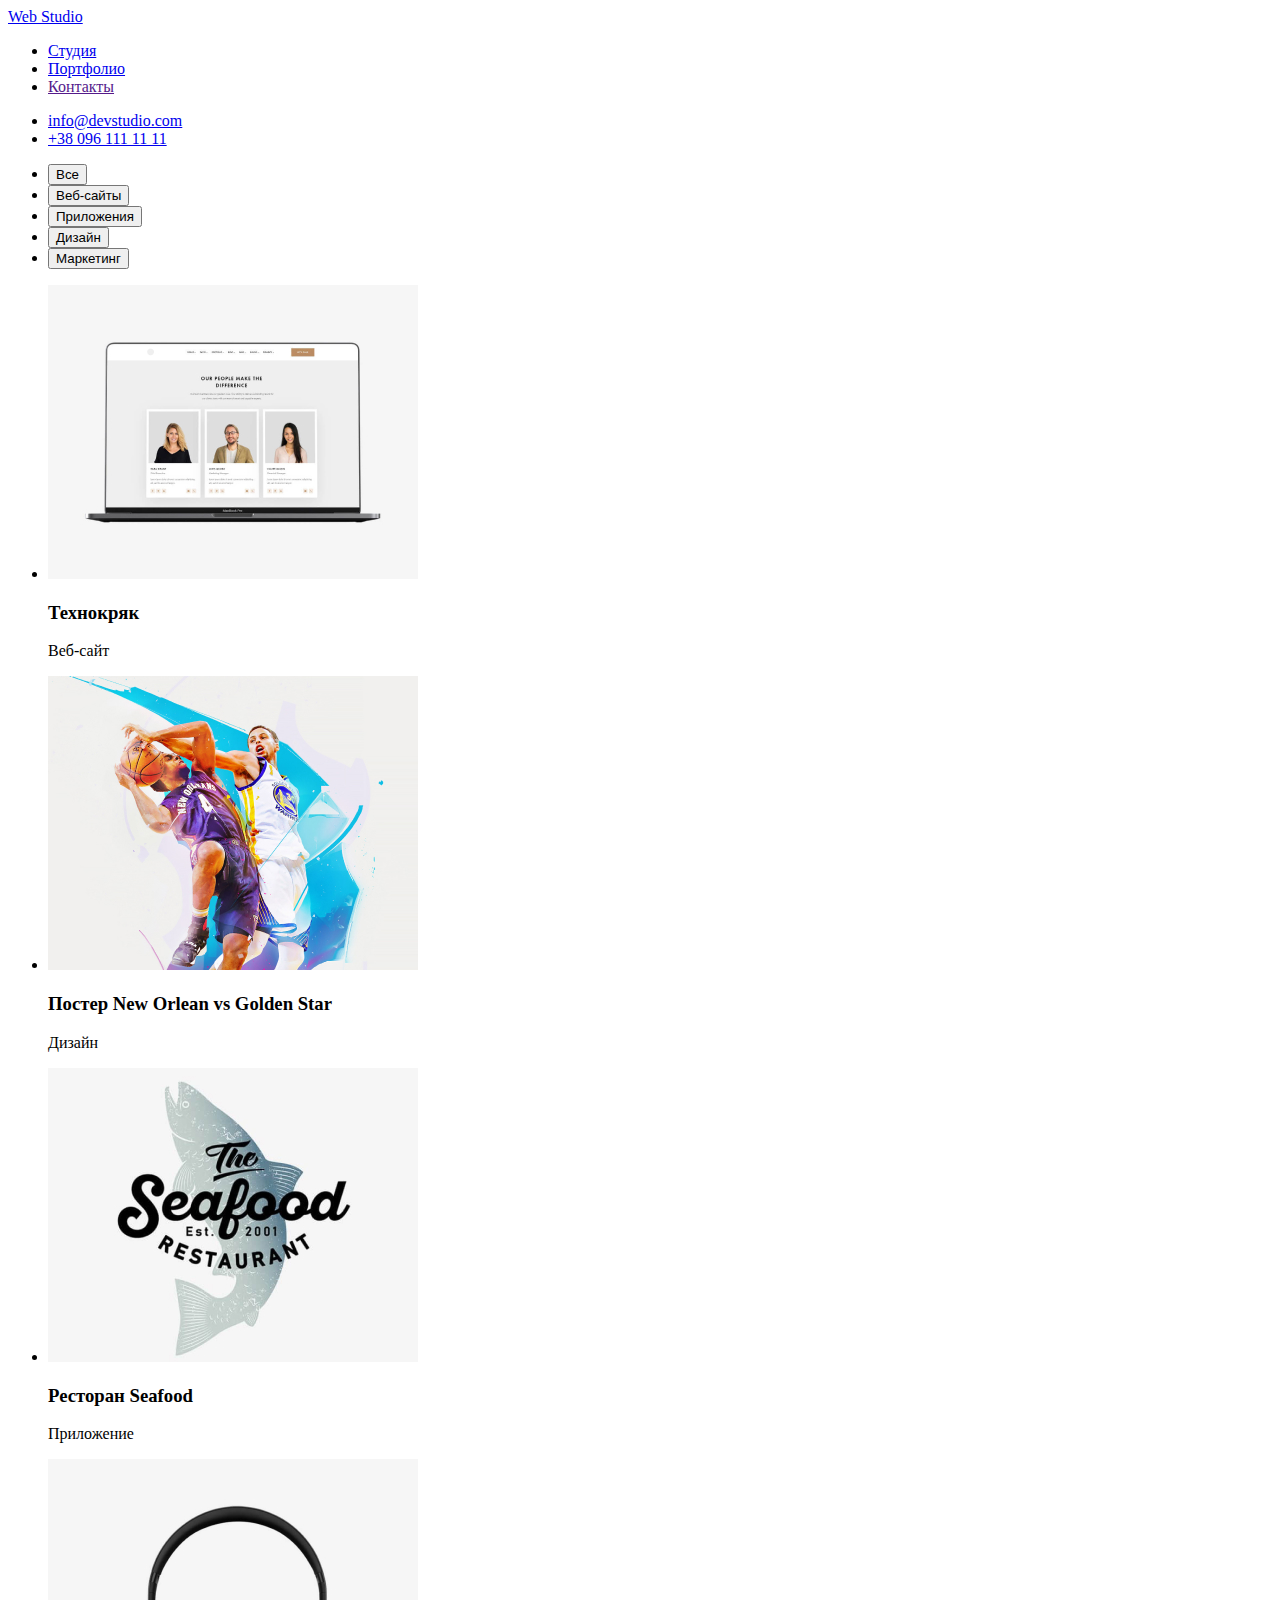
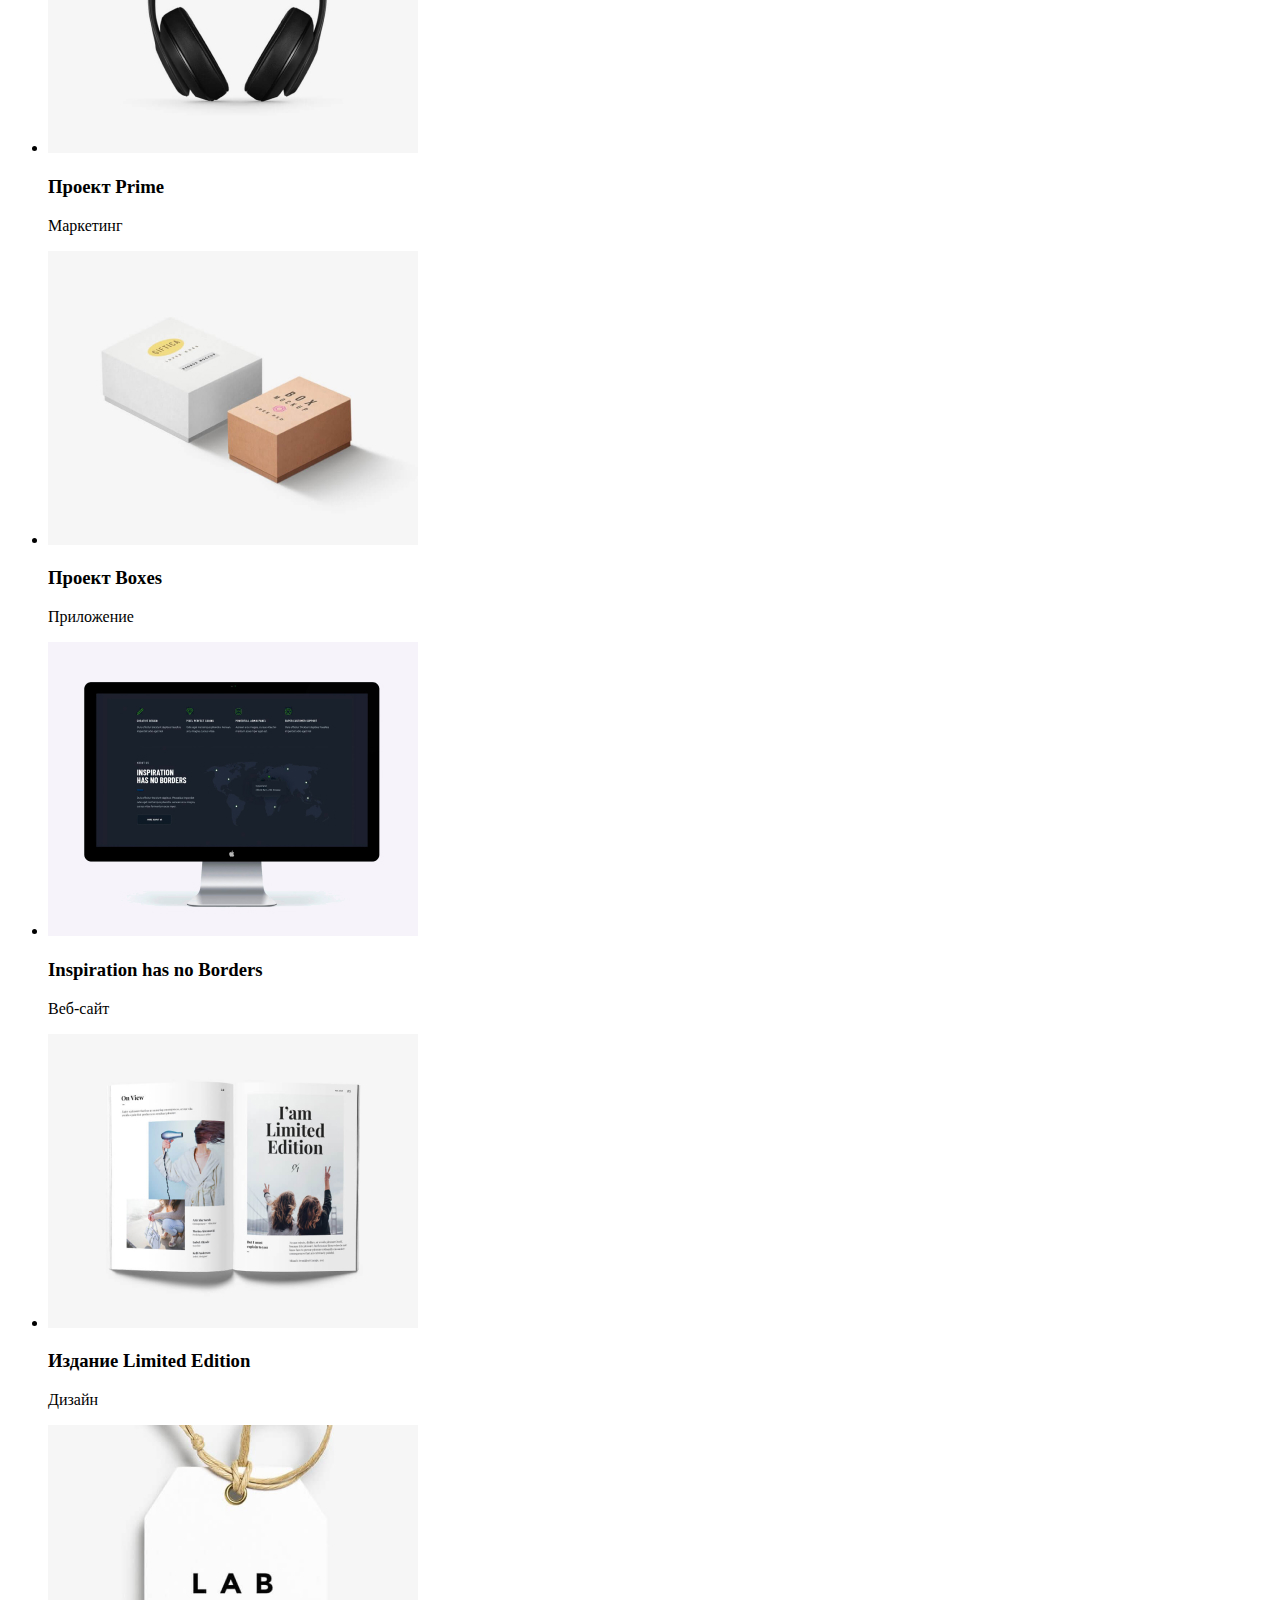
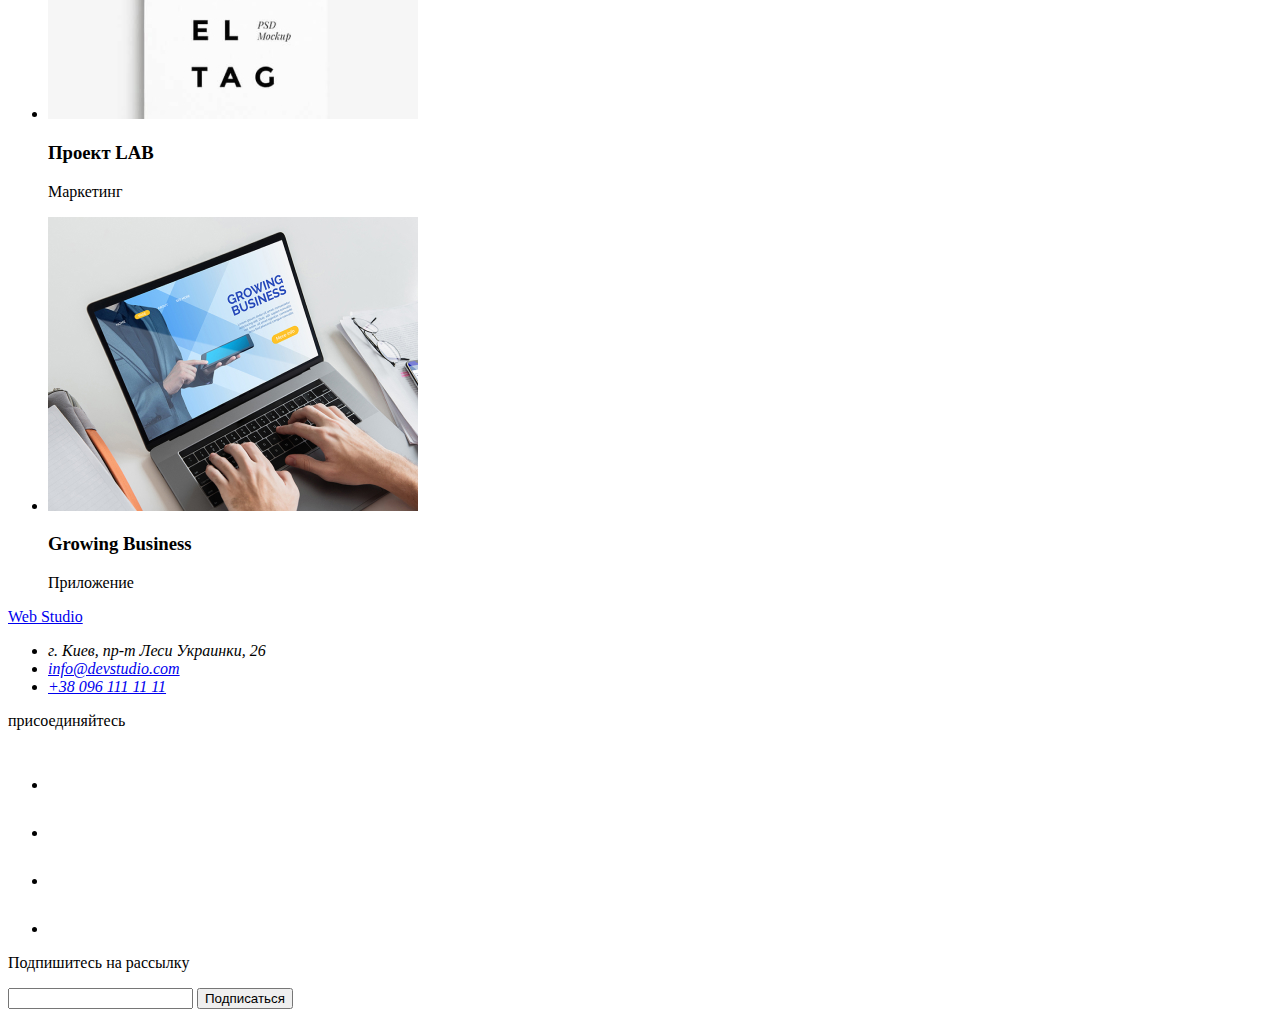
==== portfolio.html @ bbe18a14 "Добавляет картинки и семантическую разметку portfolio.html" ====
<!DOCTYPE html>
<html lang="ru">
  <head>
    <meta charset="UTF-8" />
    <meta name="viewport" content="width=device-width, initial-scale=1.0" />
    <title>Web Studio - Портфолио</title>
  </head>

  <body>
    <header>
      <nav>
        <a href="/">Web Studio</a>
        <ul>
          <li><a href="index.html">Студия</a></li>
          <li><a href="portfolio.html">Портфолио</a></li>
          <li><a href="">Контакты</a></li>
        </ul>
      </nav>
      <ul>
        <li>
          <a href="mailto:info@devstudio.com">info@devstudio.com</a>
        </li>
        <li>
          <a href="tel:+380961111111">+38 096 111 11 11</a>
        </li>
      </ul>
    </header>

    <main>
      <!-- Примеры работ -->
      <section>
        <h2 hidden>Примеры работ</h2>
        <ul>
          <li>
            <button type="button">Все</button>
          </li>
          <li>
            <button type="button">Веб-сайты</button>
          </li>
          <li>
            <button type="button">Приложения</button>
          </li>
          <li>
            <button type="button">Дизайн</button>
          </li>
          <li>
            <button type="button">Маркетинг</button>
          </li>
        </ul>
        <ul>
          <li>
            <img
              src="./images/portfolio/project-1.jpg"
              alt="Внимание к деталям"
            />
            <h3>Технокряк</h3>
            <p>Веб-сайт</p>
          </li>
          <li>
            <img
              src="./images/portfolio/project-2.jpg"
              alt="Внимание к деталям"
            />
            <h3>Постер New Orlean vs Golden Star</h3>
            <p>Дизайн</p>
          </li>
          <li>
            <img
              src="./images/portfolio/project-3.jpg"
              alt="Внимание к деталям"
            />
            <h3>Ресторан Seafood</h3>
            <p>Приложение</p>
          </li>
          <li>
            <img
              src="./images/portfolio/project-4.jpg"
              alt="Внимание к деталям"
            />
            <h3>Проект Prime</h3>
            <p>Маркетинг</p>
          </li>
          <li>
            <img
              src="./images/portfolio/project-5.jpg"
              alt="Внимание к деталям"
            />
            <h3>Проект Boxes</h3>
            <p>Приложение</p>
          </li>
          <li>
            <img
              src="./images/portfolio/project-6.jpg"
              alt="Внимание к деталям"
            />
            <h3>Inspiration has no Borders</h3>
            <p>Веб-сайт</p>
          </li>
          <li>
            <img
              src="./images/portfolio/project-7.jpg"
              alt="Внимание к деталям"
            />
            <h3>Издание Limited Edition</h3>
            <p>Дизайн</p>
          </li>
          <li>
            <img
              src="./images/portfolio/project-8.jpg"
              alt="Внимание к деталям"
            />
            <h3>Проект LAB</h3>
            <p>Маркетинг</p>
          </li>
          <li>
            <img
              src="./images/portfolio/project-9.jpg"
              alt="Внимание к деталям"
            />
            <h3>Growing Business</h3>
            <p>Приложение</p>
          </li>
        </ul>
      </section>
    </main>
    <footer>
      <a href="/">Web Studio</a>
      <address>
        <ul>
          <li>г. Киев, пр-т Леси Украинки, 26</li>
          <li><a href="mailto:info@devstudio.com">info@devstudio.com</a></li>
          <li><a href="tel:+380961111111">+38 096 111 11 11</a></li>
        </ul>
      </address>
      <p>присоединяйтесь</p>
      <ul>
        <li>
          <a href="">
            <img
              src="./images/instagram-icon-dark.svg"
              alt="Иконка инстаграм"
            />
          </a>
        </li>
        <li>
          <a href="">
            <img src="./images/twitter-icon-dark.svg" alt="Иконка твиттер" />
          </a>
        </li>
        <li>
          <a href="">
            <img src="./images/facebook-icon-dark.svg" alt="Иконка фейсбук" />
          </a>
        </li>
        <li>
          <a href="">
            <img src="./images/linkedin-icon-dark.svg" alt="Иконка линкедин" />
          </a>
        </li>
      </ul>
      <p>Подпишитесь на рассылку</p>
      <input type="email" />
      <button type="submit">Подписаться</button>
    </footer>
  </body>
</html>
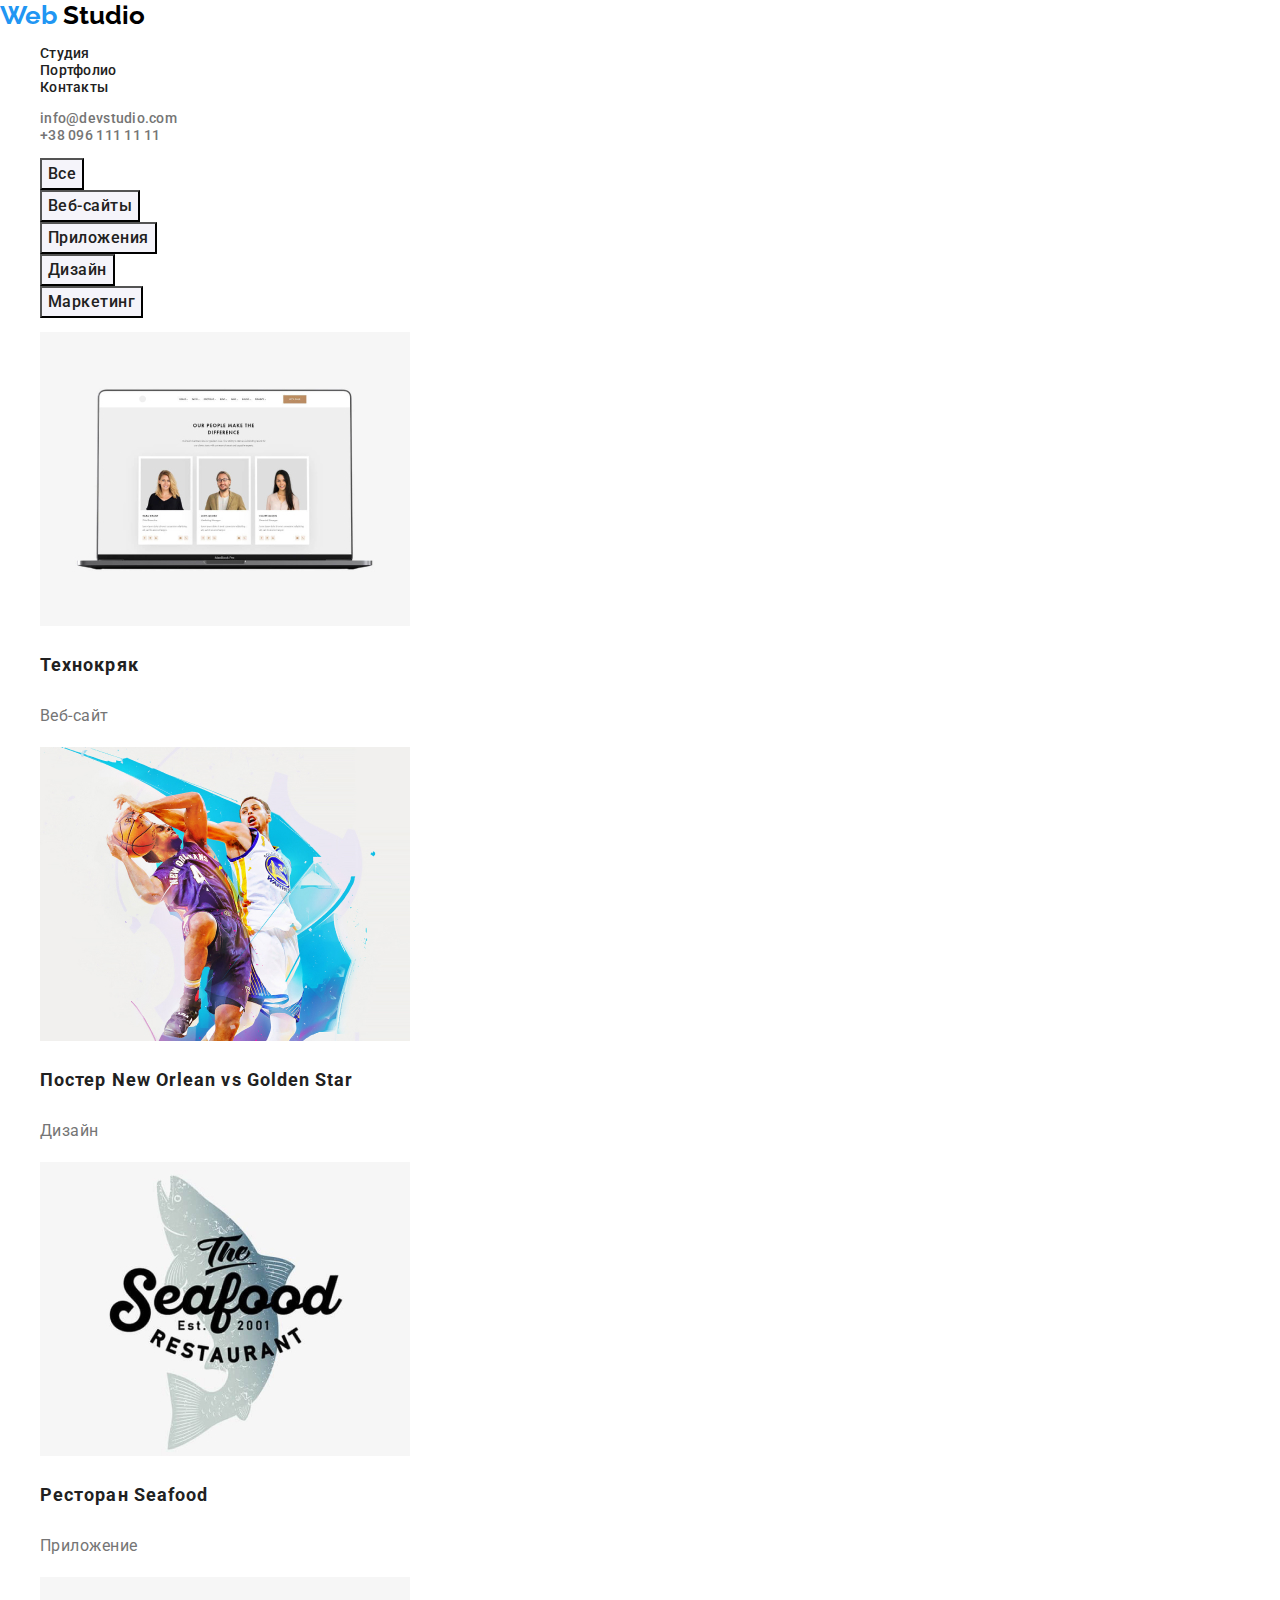
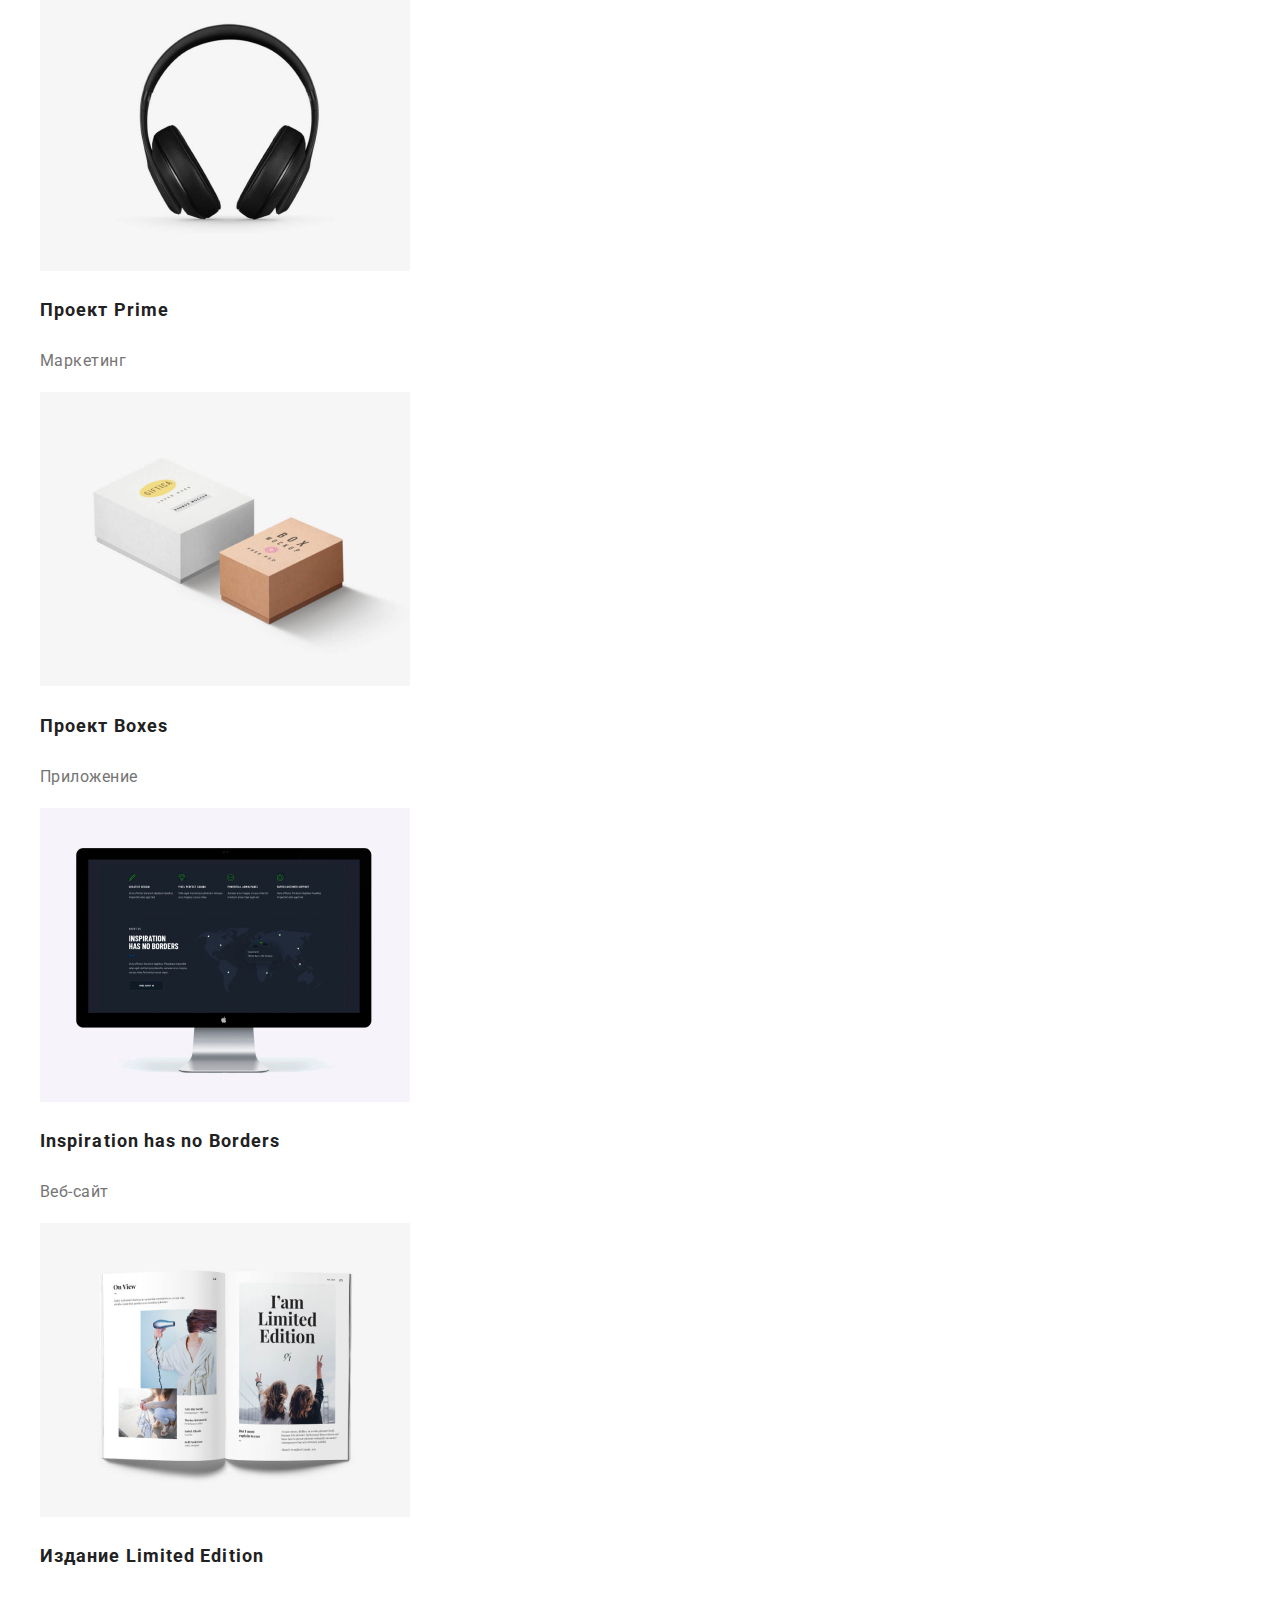
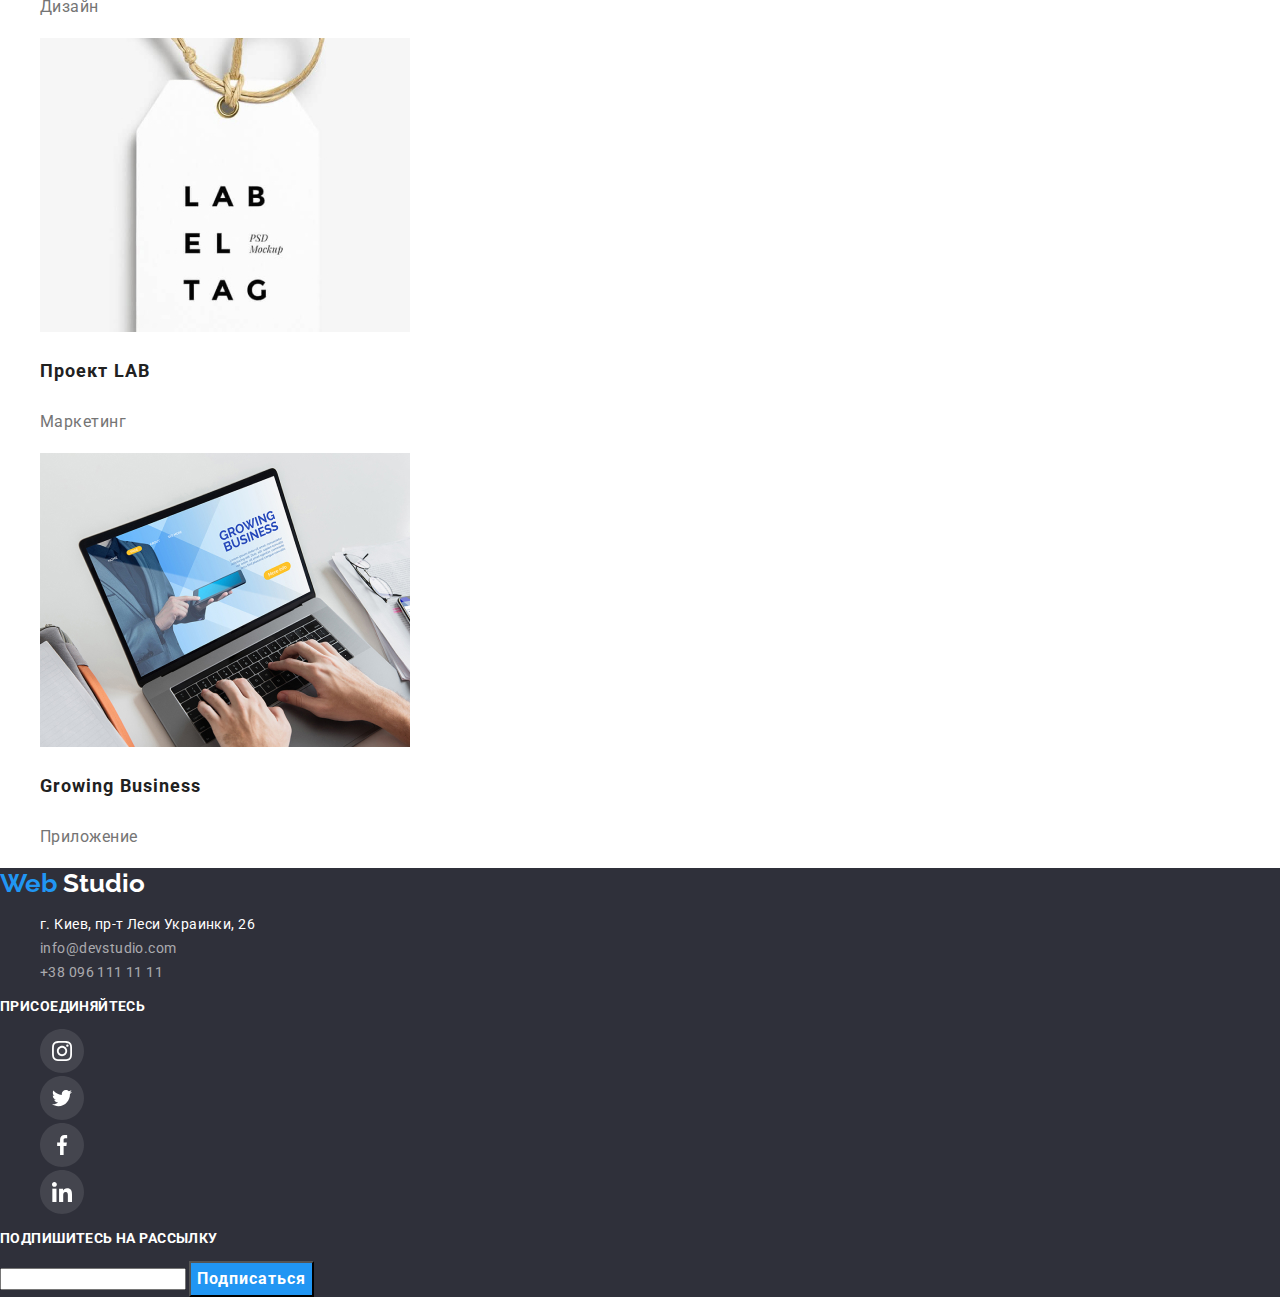
==== commit c3561c4b: "Добавляет стили для форматирования текста //TODO оптимизировать css" ====
--- a/portfolio.html
+++ b/portfolio.html
@@ -4,163 +4,247 @@
     <meta charset="UTF-8" />
     <meta name="viewport" content="width=device-width, initial-scale=1.0" />
     <title>Web Studio - Портфолио</title>
+    <link
+      href="https://fonts.googleapis.com/css2?family=Raleway:wght@700&family=Roboto:wght@400;500;700;900&display=swap"
+      rel="stylesheet"
+    />
+    <link rel="stylesheet" href="./css/normalize.css" />
+    <link rel="stylesheet" href="./css/styles.css" />
   </head>
 
   <body>
-    <header>
-      <nav>
-        <a href="/">Web Studio</a>
-        <ul>
-          <li><a href="index.html">Студия</a></li>
-          <li><a href="portfolio.html">Портфолио</a></li>
-          <li><a href="">Контакты</a></li>
+    <header class="header">
+      <nav class="navigation">
+        <a class="logo-link link" href="/" aria-label="Логотип"
+          ><span>Web</span> Studio</a
+        >
+        <ul class="navigation-list list">
+          <li class="navigation-list-item">
+            <a class="navigation-list-item-link link" href="index.html"
+              >Студия</a
+            >
+          </li>
+          <li class="navigation-list-item">
+            <a class="navigation-list-item-link link" href="portfolio.html"
+              >Портфолио</a
+            >
+          </li>
+          <li class="navigation-list-item">
+            <a class="navigation-list-item-link link" href="">Контакты</a>
+          </li>
         </ul>
       </nav>
-      <ul>
-        <li>
-          <a href="mailto:info@devstudio.com">info@devstudio.com</a>
-        </li>
-        <li>
-          <a href="tel:+380961111111">+38 096 111 11 11</a>
-        </li>
-      </ul>
+      <address class="header-address">
+        <ul class="header-address-list list">
+          <li class="header-address-list-item">
+            <a
+              class="header-address-list-item-link link"
+              href="mailto:info@devstudio.com"
+              >info@devstudio.com</a
+            >
+          </li>
+          <li class="header-address-list-item">
+            <a
+              class="header-address-list-item-link link"
+              href="tel:+380961111111"
+              >+38 096 111 11 11</a
+            >
+          </li>
+        </ul>
+      </address>
     </header>
 
     <main>
       <!-- Примеры работ -->
-      <section>
+      <section class="projects">
         <h2 hidden>Примеры работ</h2>
-        <ul>
-          <li>
-            <button type="button">Все</button>
-          </li>
-          <li>
-            <button type="button">Веб-сайты</button>
-          </li>
-          <li>
-            <button type="button">Приложения</button>
-          </li>
-          <li>
-            <button type="button">Дизайн</button>
-          </li>
-          <li>
-            <button type="button">Маркетинг</button>
-          </li>
-        </ul>
-        <ul>
-          <li>
-            <img
-              src="./images/portfolio/project-1.jpg"
-              alt="Внимание к деталям"
-            />
-            <h3>Технокряк</h3>
-            <p>Веб-сайт</p>
-          </li>
-          <li>
-            <img
-              src="./images/portfolio/project-2.jpg"
-              alt="Внимание к деталям"
-            />
-            <h3>Постер New Orlean vs Golden Star</h3>
-            <p>Дизайн</p>
-          </li>
-          <li>
-            <img
-              src="./images/portfolio/project-3.jpg"
-              alt="Внимание к деталям"
-            />
-            <h3>Ресторан Seafood</h3>
-            <p>Приложение</p>
-          </li>
-          <li>
-            <img
-              src="./images/portfolio/project-4.jpg"
-              alt="Внимание к деталям"
-            />
-            <h3>Проект Prime</h3>
-            <p>Маркетинг</p>
-          </li>
-          <li>
-            <img
-              src="./images/portfolio/project-5.jpg"
-              alt="Внимание к деталям"
-            />
-            <h3>Проект Boxes</h3>
-            <p>Приложение</p>
-          </li>
-          <li>
-            <img
-              src="./images/portfolio/project-6.jpg"
-              alt="Внимание к деталям"
-            />
-            <h3>Inspiration has no Borders</h3>
-            <p>Веб-сайт</p>
-          </li>
-          <li>
-            <img
-              src="./images/portfolio/project-7.jpg"
-              alt="Внимание к деталям"
-            />
-            <h3>Издание Limited Edition</h3>
-            <p>Дизайн</p>
-          </li>
-          <li>
-            <img
-              src="./images/portfolio/project-8.jpg"
-              alt="Внимание к деталям"
-            />
-            <h3>Проект LAB</h3>
-            <p>Маркетинг</p>
-          </li>
-          <li>
-            <img
-              src="./images/portfolio/project-9.jpg"
-              alt="Внимание к деталям"
-            />
-            <h3>Growing Business</h3>
-            <p>Приложение</p>
+        <ul class="projects-filter-list list">
+          <li class="projects-filter-list-item">
+            <button class="projects-filter-btn" type="button">Все</button>
+          </li>
+          <li class="projects-filter-list-item">
+            <button class="projects-filter-btn" type="button">Веб-сайты</button>
+          </li>
+          <li class="projects-filter-list-item">
+            <button class="projects-filter-btn" type="button">
+              Приложения
+            </button>
+          </li>
+          <li class="projects-filter-list-item">
+            <button class="projects-filter-btn" type="button">Дизайн</button>
+          </li>
+          <li class="projects-filter-list-item">
+            <button class="projects-filter-btn" type="button">Маркетинг</button>
+          </li>
+        </ul>
+        <ul class="projects-list list">
+          <li class="projects-list-item">
+            <a href="" class="projects-list-item-link link">
+              <img
+                class="projects-list-item-image"
+                src="./images/portfolio/project-1.jpg"
+                width="370"
+                alt="Внимание к деталям"
+              />
+              <h3 class="projects-list-item-title">Технокряк</h3>
+              <p class="projects-list-item-text">Веб-сайт</p>
+            </a>
+          </li>
+          <li class="projects-list-item">
+            <a href="" class="projects-list-item-link link">
+              <img
+                class="projects-list-item-image"
+                src="./images/portfolio/project-2.jpg"
+                width="370"
+                alt="Внимание к деталям"
+              />
+              <h3 class="projects-list-item-title">
+                Постер New Orlean vs Golden Star
+              </h3>
+              <p class="projects-list-item-text">Дизайн</p>
+            </a>
+          </li>
+          <li class="projects-list-item">
+            <a href="" class="projects-list-item-link link">
+              <img
+                class="projects-list-item-image"
+                src="./images/portfolio/project-3.jpg"
+                width="370"
+                alt="Внимание к деталям"
+              />
+              <h3 class="projects-list-item-title">Ресторан Seafood</h3>
+              <p class="projects-list-item-text">Приложение</p>
+            </a>
+          </li>
+          <li class="projects-list-item">
+            <a href="" class="projects-list-item-link link">
+              <img
+                class="projects-list-item-image"
+                src="./images/portfolio/project-4.jpg"
+                width="370"
+                alt="Внимание к деталям"
+              />
+              <h3 class="projects-list-item-title">Проект Prime</h3>
+              <p class="projects-list-item-text">Маркетинг</p>
+            </a>
+          </li>
+          <li class="projects-list-item">
+            <a href="" class="projects-list-item-link link">
+              <img
+                class="projects-list-item-image"
+                src="./images/portfolio/project-5.jpg"
+                width="370"
+                alt="Внимание к деталям"
+              />
+              <h3 class="projects-list-item-title">Проект Boxes</h3>
+              <p class="projects-list-item-text">Приложение</p>
+            </a>
+          </li>
+          <li class="projects-list-item">
+            <a href="" class="projects-list-item-link link">
+              <img
+                class="projects-list-item-image"
+                src="./images/portfolio/project-6.jpg"
+                width="370"
+                alt="Внимание к деталям"
+              />
+              <h3 class="projects-list-item-title">
+                Inspiration has no Borders
+              </h3>
+              <p class="projects-list-item-text">Веб-сайт</p>
+            </a>
+          </li>
+          <li class="projects-list-item">
+            <a href="" class="projects-list-item-link link">
+              <img
+                class="projects-list-item-image"
+                src="./images/portfolio/project-7.jpg"
+                width="370"
+                alt="Внимание к деталям"
+              />
+              <h3 class="projects-list-item-title">Издание Limited Edition</h3>
+              <p class="projects-list-item-text">Дизайн</p>
+            </a>
+          </li>
+          <li class="projects-list-item">
+            <a href="" class="projects-list-item-link link">
+              <img
+                class="projects-list-item-image"
+                src="./images/portfolio/project-8.jpg"
+                width="370"
+                alt="Внимание к деталям"
+              />
+              <h3 class="projects-list-item-title">Проект LAB</h3>
+              <p class="projects-list-item-text">Маркетинг</p>
+            </a>
+          </li>
+          <li class="projects-list-item">
+            <a href="" class="projects-list-item-link link">
+              <img
+                class="projects-list-item-image"
+                src="./images/portfolio/project-9.jpg"
+                width="370"
+                alt="Внимание к деталям"
+              />
+              <h3 class="projects-list-item-title">Growing Business</h3>
+              <p class="projects-list-item-text">Приложение</p>
+            </a>
           </li>
         </ul>
       </section>
     </main>
-    <footer>
-      <a href="/">Web Studio</a>
-      <address>
-        <ul>
-          <li>г. Киев, пр-т Леси Украинки, 26</li>
-          <li><a href="mailto:info@devstudio.com">info@devstudio.com</a></li>
-          <li><a href="tel:+380961111111">+38 096 111 11 11</a></li>
+    <footer class="footer">
+      <a class="logo-link link" href="/"><span>Web</span> Studio</a>
+      <address class="footer-address">
+        <ul class="footer-address-list list">
+          <li class="footer-address-list-item">
+            г. Киев, пр-т Леси Украинки, 26
+          </li>
+          <li class="footer-address-list-item">
+            <a
+              class="footer-address-list-item-link link"
+              href="mailto:info@devstudio.com"
+              >info@devstudio.com</a
+            >
+          </li>
+          <li class="footer-address-list-item">
+            <a
+              class="footer-address-list-item-link link"
+              href="tel:+380961111111"
+              >+38 096 111 11 11</a
+            >
+          </li>
         </ul>
       </address>
-      <p>присоединяйтесь</p>
-      <ul>
-        <li>
-          <a href="">
+      <p class="image-item-subtitle">присоединяйтесь</p>
+      <ul class="social-list list">
+        <li class="social-list-item">
+          <a class="social-list-item-link link" href="">
             <img
               src="./images/instagram-icon-dark.svg"
               alt="Иконка инстаграм"
             />
           </a>
         </li>
-        <li>
-          <a href="">
+        <li class="social-list-item">
+          <a class="social-list-item-link link" href="">
             <img src="./images/twitter-icon-dark.svg" alt="Иконка твиттер" />
           </a>
         </li>
-        <li>
-          <a href="">
+        <li class="social-list-item">
+          <a class="social-list-item-link link" href="">
             <img src="./images/facebook-icon-dark.svg" alt="Иконка фейсбук" />
           </a>
         </li>
-        <li>
-          <a href="">
+        <li class="social-list-item">
+          <a class="social-list-item-link link" href="">
             <img src="./images/linkedin-icon-dark.svg" alt="Иконка линкедин" />
           </a>
         </li>
       </ul>
-      <p>Подпишитесь на рассылку</p>
+      <p class="image-item-subtitle">Подпишитесь на рассылку</p>
       <input type="email" />
-      <button type="submit">Подписаться</button>
+      <button class="modal-btn" type="submit">Подписаться</button>
     </footer>
   </body>
 </html>
--- a/css/styles.css
+++ b/css/styles.css
@@ -0,0 +1,177 @@
+body {
+  font-family: 'Roboto', sans-serif;
+  font-style: normal;
+  font-weight: normal;
+  font-size: 14px;
+  color: #757575;
+}
+
+.link {
+  text-decoration: none;
+}
+
+.list {
+  list-style: none;
+}
+
+.logo-link {
+  font-family: 'Raleway', sans-serif;
+  font-weight: 700;
+  font-size: 26px;
+  line-height: 1.19;
+  color: #000000;
+}
+
+.logo-link span {
+  color: #2196f3;
+}
+
+.navigation-list-item-link,
+.header-address-list-item-link {
+  color: #212121;
+  font-weight: 500;
+  line-height: 1.14;
+  letter-spacing: 0.02em;
+  font-style: normal;
+}
+
+.navigation-list-item-link:hover,
+.header-address-list-item-link:hover,
+.navigation-list-item-link:focus,
+.header-address-list-item-link:focus {
+  color: #2196f3;
+}
+
+.navigation-list-item-link {
+  color: #212121;
+}
+
+.header-address-list-item-link {
+  color: #757575;
+}
+
+.hero-title {
+  font-weight: 900;
+  font-size: 44px;
+  line-height: 1.36;
+  text-align: center;
+  letter-spacing: 0.06em;
+  text-transform: uppercase;
+  /* color: #ffffff; */
+}
+
+.modal-btn {
+  font-weight: 700;
+  font-size: 16px;
+  line-height: 1.88;
+  text-align: center;
+  letter-spacing: 0.06em;
+
+  color: #ffffff;
+  background-color: #2196f3;
+}
+
+.image-item-subtitle {
+  font-weight: bold;
+  line-height: 1.14;
+  letter-spacing: 0.03em;
+  text-transform: uppercase;
+
+  color: #212121;
+}
+
+.image-item-text {
+  line-height: 1.71;
+  letter-spacing: 0.03em;
+}
+
+.section-title {
+  font-weight: bold;
+  font-size: 36px;
+  line-height: 1.17;
+  text-align: center;
+  letter-spacing: 0.03em;
+
+  color: #212121;
+}
+
+.we-doing-list-item .image-item-subtitle {
+  text-align: center;
+  color: #ffffff;
+}
+
+.team {
+  background-color: #f5f4fa;
+}
+
+.team-list-item-title,
+.team-list-item-text {
+  font-size: 16px;
+  line-height: 1.19;
+  text-align: center;
+  letter-spacing: 0.03em;
+}
+
+.team-list-item-title {
+  font-weight: 500;
+  color: #212121;
+}
+
+.footer {
+  background-color: #2f303a;
+}
+
+.footer .logo-link {
+  color: #ffffff;
+}
+
+.footer-address-list-item,
+.footer-address-list-item-link {
+  line-height: 1.71;
+  letter-spacing: 0.03em;
+  font-style: normal;
+}
+
+.footer-address-list-item {
+  color: #ffffff;
+}
+
+.footer-address-list-item-link {
+  color: rgba(255, 255, 255, 0.6);
+}
+
+.footer .image-item-subtitle {
+  color: #ffffff;
+}
+
+.projects-filter-btn {
+  font-weight: 500;
+  font-size: 16px;
+  line-height: 1.63;
+  text-align: center;
+  letter-spacing: 0.03em;
+
+  color: #212121;
+  background-color: #f5f4fa;
+}
+
+.projects-filter-btn:hover,
+.projects-filter-btn:focus {
+  color: #ffffff;
+  background-color: #2196f3;
+}
+
+.projects-list-item-title {
+  font-weight: bold;
+  font-size: 18px;
+  line-height: 2;
+  letter-spacing: 0.06em;
+  color: #212121;
+}
+
+.projects-list-item-text {
+  font-size: 16px;
+  line-height: 1.875;
+  letter-spacing: 0.03em;
+  color: #757575;
+}
